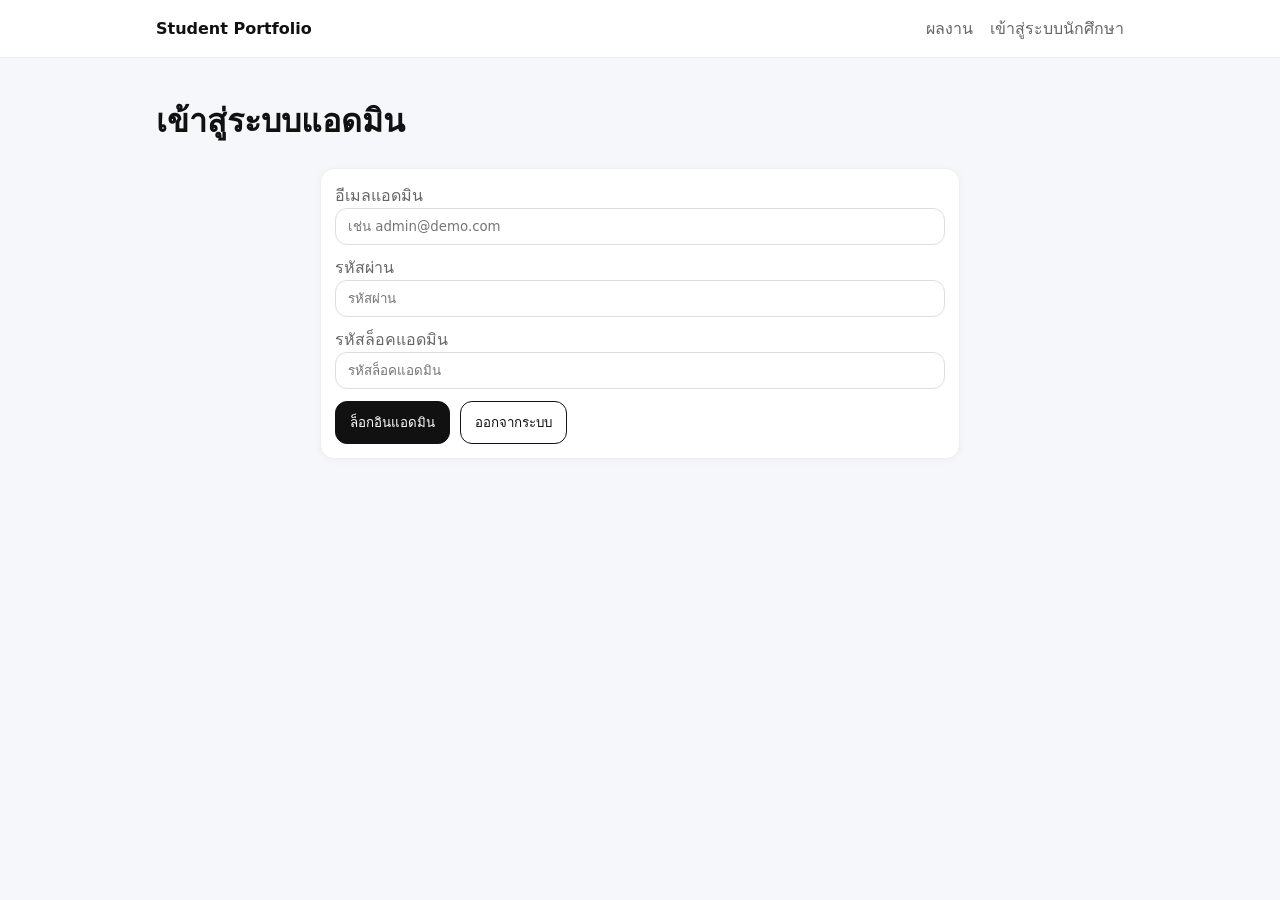
==== StudentPortfolio/public/admin-login.html @ e9be6321 "Add files via upload" ====
<!doctype html>
<html lang="th">
<head>
  <meta charset="utf-8" />
  <meta name="viewport" content="width=device-width,initial-scale=1" />
  <title>เข้าสู่ระบบแอดมิน</title>
  <link rel="stylesheet" href="assets/css/style.css" />
</head>
<body>
  <header class="topbar">
    <div class="container row">
      <a class="brand" href="index.html">Student Portfolio</a>
      <nav class="nav">
        <a href="index.html">ผลงาน</a>
        <a href="login.html">เข้าสู่ระบบนักศึกษา</a>
      </nav>
    </div>
  </header>

  <main class="container">
    <h1>เข้าสู่ระบบแอดมิน</h1>

    <section class="card" style="max-width:640px; margin:14px auto;">
      <label class="muted">อีเมลแอดมิน</label>
      <input id="email" class="input" placeholder="เช่น admin@demo.com" autocomplete="username" />

      <div style="height:10px"></div>

      <label class="muted">รหัสผ่าน</label>
      <input id="password" type="password" class="input" placeholder="รหัสผ่าน" autocomplete="current-password" />

      <div style="height:10px"></div>

      <label class="muted">รหัสล็อคแอดมิน</label>
      <input id="lockCode" type="password" class="input" placeholder="รหัสล็อคแอดมิน" autocomplete="off" />

      <div class="row gap" style="justify-content:flex-start; margin-top:12px;">
        <button id="btnLogin" class="btn" type="button">ล็อกอินแอดมิน</button>
        <button id="btnLogout" class="btn" type="button" style="background:#fff; color:#111;">ออกจากระบบ</button>
        <span id="msg" class="muted"></span>
      </div>
    </section>
  </main>

  <script src="assets/js/api.js"></script>
  <script src="assets/js/admin-login.js"></script>
</body>
</html>
---- StudentPortfolio/public/assets/css/style.css ----
:root { --b:#111; --muted:#666; --card:#fff; --bg:#f6f7fb; }
*{ box-sizing:border-box; font-family:system-ui, -apple-system, "Segoe UI", Roboto; }
body{ margin:0; background:var(--bg); color:var(--b); }
.container{ max-width:1000px; margin:0 auto; padding:16px; }
.topbar{ background:#fff; border-bottom:1px solid #eee; position:sticky; top:0; }
.row{ display:flex; align-items:center; justify-content:space-between; }
.gap{ gap:10px; }
.wrap{ flex-wrap:wrap; }
.brand{ font-weight:700; text-decoration:none; color:var(--b); }
.nav a{ margin-left:12px; text-decoration:none; color:var(--muted); }
.card{ background:var(--card); border:1px solid #eee; border-radius:14px; padding:14px; margin:14px 0; box-shadow:0 1px 8px rgba(0,0,0,.04); }
.input{ width:100%; padding:10px 12px; border:1px solid #ddd; border-radius:12px; outline:none; }
.btn{ padding:10px 14px; border-radius:12px; border:1px solid #111; background:#111; color:#fff; cursor:pointer; text-decoration:none; display:inline-block; }
.btn:disabled{ opacity:.5; cursor:not-allowed; }
.muted{ color:var(--muted); }
.hero h1{ margin:0 0 6px; }
.grid{ display:grid; grid-template-columns:repeat(3,1fr); gap:12px; }
@media (max-width:900px){ .grid{ grid-template-columns:repeat(2,1fr);} }
@media (max-width:560px){ .grid{ grid-template-columns:1fr;} .row{ flex-direction:column; align-items:stretch; } .nav{ display:flex; gap:10px; } .nav a{ margin:0; } }
.work-card{ overflow:hidden; }
.work-cover{ width:100%; height:150px; object-fit:cover; border-radius:12px; border:1px solid #eee; }
.pill{ display:inline-block; padding:6px 10px; border:1px solid #ddd; border-radius:999px; font-size:12px; color:#333; background:#fafafa; }
.avatar{ width:86px; height:86px; border-radius:18px; object-fit:cover; border:1px solid #eee; }
.cover{ width:100%; max-height:360px; object-fit:cover; border-radius:14px; border:1px solid #eee; }
.list{ display:flex; flex-direction:column; gap:10px; }
.list-item{ padding:10px; border:1px solid #eee; border-radius:12px; background:#fff; }
.footer{ padding:20px 0; }
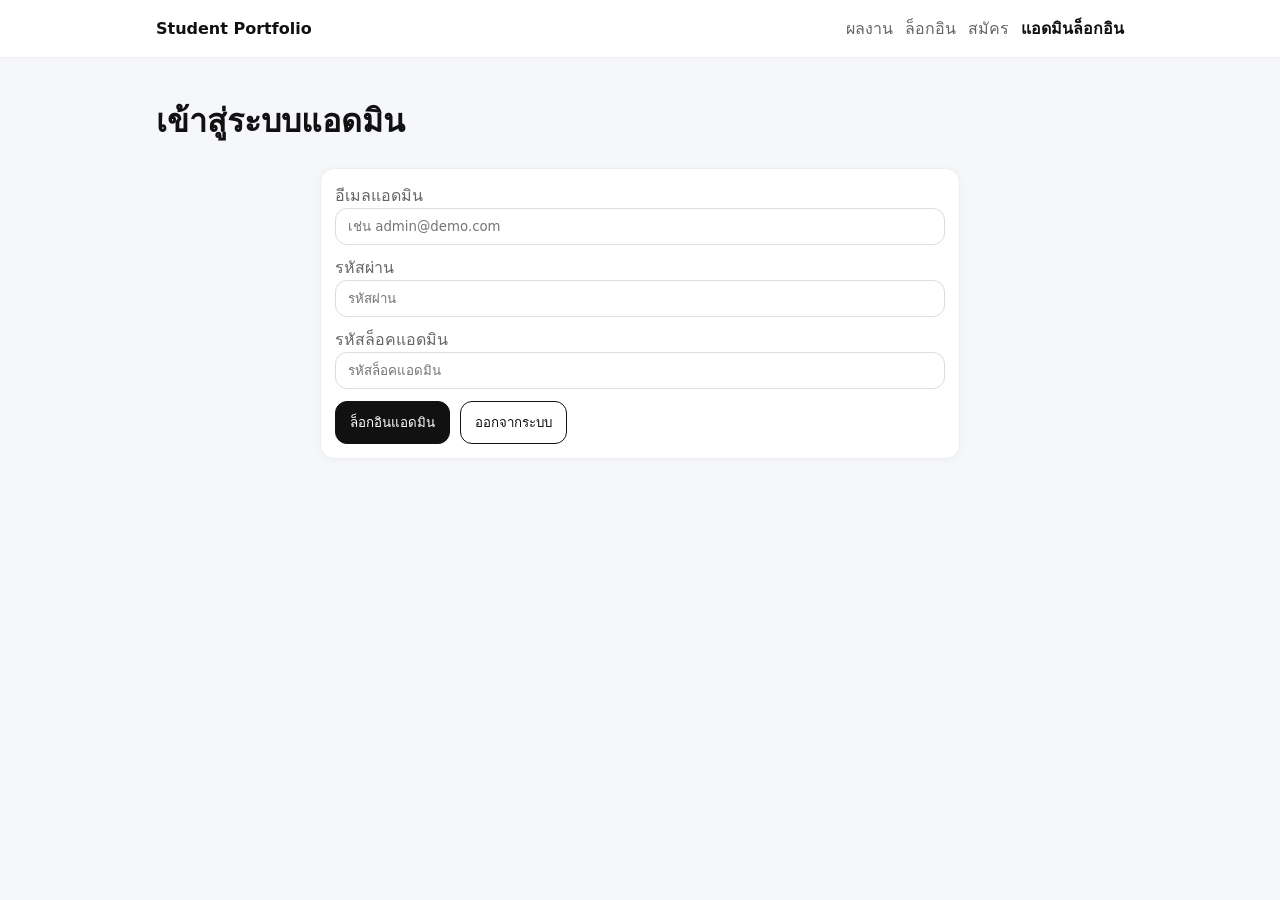
==== commit be98086e: "Add files via upload" ====
--- a/StudentPortfolio/public/admin-login.html
+++ b/StudentPortfolio/public/admin-login.html
@@ -7,15 +7,7 @@
   <link rel="stylesheet" href="assets/css/style.css" />
 </head>
 <body>
-  <header class="topbar">
-    <div class="container row">
-      <a class="brand" href="index.html">Student Portfolio</a>
-      <nav class="nav">
-        <a href="index.html">ผลงาน</a>
-        <a href="login.html">เข้าสู่ระบบนักศึกษา</a>
-      </nav>
-    </div>
-  </header>
+  <site-header></site-header>
 
   <main class="container">
     <h1>เข้าสู่ระบบแอดมิน</h1>
@@ -42,7 +34,8 @@
     </section>
   </main>
 
-  <script src="assets/js/api.js"></script>
+  <script src="assets/js/api.js"></script>
+  <script src="assets/js/header.js"></script>
   <script src="assets/js/admin-login.js"></script>
 </body>
 </html>
--- a/StudentPortfolio/public/assets/css/style.css
+++ b/StudentPortfolio/public/assets/css/style.css
@@ -6,9 +6,10 @@
 .row{ display:flex; align-items:center; justify-content:space-between; }
 .gap{ gap:10px; }
 .wrap{ flex-wrap:wrap; }
-.brand{ font-weight:700; text-decoration:none; color:var(--b); }
-.nav a{ margin-left:12px; text-decoration:none; color:var(--muted); }
-.card{ background:var(--card); border:1px solid #eee; border-radius:14px; padding:14px; margin:14px 0; box-shadow:0 1px 8px rgba(0,0,0,.04); }
+.brand{ font-weight:700; text-decoration:none; color:var(--b); }
+.nav a{ margin-left:12px; text-decoration:none; color:var(--muted); }
+.nav a.active{ color:var(--b); font-weight:700; }
+.card{ background:var(--card); border:1px solid #eee; border-radius:14px; padding:14px; margin:14px 0; box-shadow:0 1px 8px rgba(0,0,0,.04); }
 .input{ width:100%; padding:10px 12px; border:1px solid #ddd; border-radius:12px; outline:none; }
 .btn{ padding:10px 14px; border-radius:12px; border:1px solid #111; background:#111; color:#fff; cursor:pointer; text-decoration:none; display:inline-block; }
 .btn:disabled{ opacity:.5; cursor:not-allowed; }
